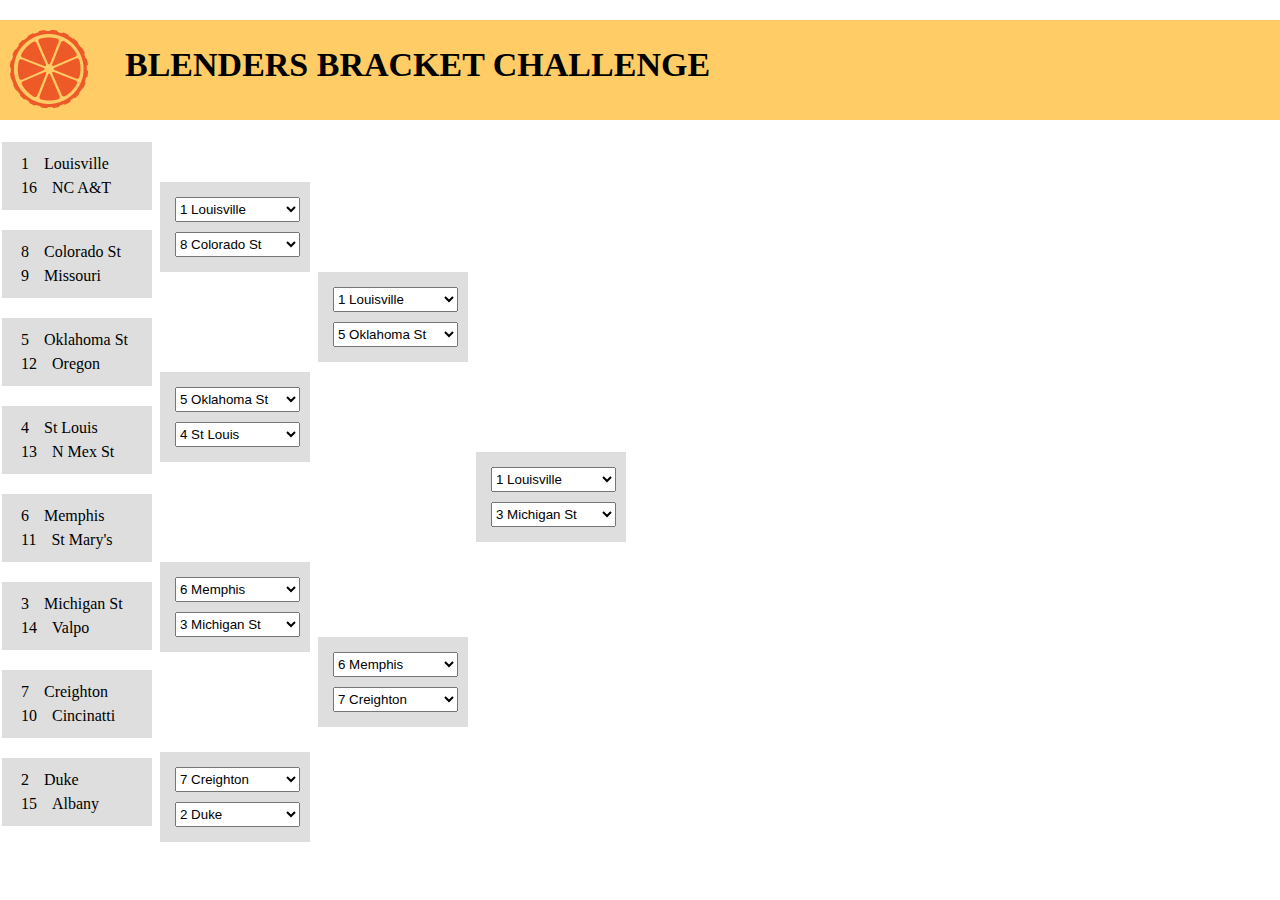
==== index.html @ 4635d2b2 "Initial Commit" ====
<!DOCTYPE html>
<html>
    <head>
        <link type="text/css" rel="stylesheet" href="style.css"/>
	<script src="http://ajax.googleapis.com/ajax/libs/jquery/1.10.2/jquery.min.js"></script>
	<script type="text/javascript" src="application.js"></script>
        <title>Blenders Bracket Challenge</title>
    </head>
    <body>
        <div id="header">
            <a href="http://blenderscolumbia.com"><img src="BlendersOrangeWheel.png"/></a>
            <h1>BLENDERS BRACKET CHALLENGE</h1>
        </div>
        <div id="container">
            <div id="midwest">
                <div class="rdOneLeft">
                    <div class="matchup">
                        <ul class="roundOneLeft">
                            <li><span class="seed">1</span>Louisville</li>
                            <li><span class="seed">16</span>NC A&T</li>
                        </ul>
                    </div>
                    <div class="matchup">
                        <ul class="roundOneLeft">
                            <li><span class="seed">8</span>Colorado St</li>
                            <li><span class="seed">9</span>Missouri</li>
                        </ul>
                    </div>
                    <div class="matchup">
                        <ul class="roundOneLeft">
                            <li><span class="seed">5</span>Oklahoma St</li>
                            <li><span class="seed">12</span>Oregon</li>
                        </ul>
                    </div>
                    <div class="matchup">
                        <ul class="roundOneLeft">
                            <li><span class="seed">4</span>St Louis</li>
                            <li><span class="seed">13</span>N Mex St</li>
                        </ul>
                    </div>
                    <div class="matchup">
                        <ul class="roundOneLeft">
                            <li><span class="seed">6</span>Memphis</li>
                            <li><span class="seed">11</span>St Mary's</li>
                        </ul>
                    </div>
                    <div class="matchup">
                        <ul class="roundOneLeft">
                            <li><span class="seed">3</span>Michigan St</li>
                            <li><span class="seed">14</span>Valpo</li>
                        </ul>
                    </div>
                    <div class="matchup">
                        <ul class="roundOneLeft">
                            <li><span class="seed">7</span>Creighton</li>
                            <li><span class="seed">10</span>Cincinatti</li>
                        </ul>
                    </div>
                    <div class="matchup">
                        <ul class="roundOneLeft">
                            <li><span class="seed">2</span>Duke</li>
                            <li><span class="seed">15</span>Albany</li>
                        </ul>
                    </div>
                </div>
                <div class="rdTwoLeft">
                    <div class="matchup2">
                        <select class="rdTwoSelect">
                            <option value="1 Louisville">1 Louisville</option>
                            <option value="16 NC A&T">16 NC A&T</option>
                        </select>
                        <br />
                        <select class="rdTwoSelect">
                            <option value="8 Colorado St">8 Colorado St</option>
                            <option value="9 Missouri">9 Missouri</option>
                        </select>
                    </div>
                    <div class="matchup2">
                        <select class="rdTwoSelect">
                            <option value="5 Oklahoma St">5 Oklahoma St</option>
                            <option value="12 Oregon">12 Oregon</option>
                        </select>
                        <br />
                        <select class="rdTwoSelect">
                            <option value="4 St Louis">4 St Louis</option>
                            <option value="13 N Mex St">13 N Mex St</option>
                        </select>
                    </div>
                    <div class="matchup2">
                        <select class="rdTwoSelect">
                            <option value="6 Memphis">6 Memphis</option>
                            <option value="11 St Mary's">11 St Mary's</option>
                        </select>
                        <br />
                        <select class="rdTwoSelect">
                            <option value="3 Michigan St">3 Michigan St</option>
                            <option value="14 Valpo">14 Valpo</option>
                        </select>
                    </div>
                    <div class="matchup2">
                        <select class="rdTwoSelect">
                            <option value="7 Creighton">7 Creighton</option>
                            <option value="10 Cincinatti">10 Cincinatti</option>
                        </select>
                        <br />
                        <select class="rdTwoSelect">
                            <option value="2 Duke">2 Duke</option>
                            <option value="15 Albany">15 Albany</option>
                        </select>
                    </div>
                </div>
                <div class="rdThreeLeft">
                    <div class="matchup3">
                        <select class="rdThreeSelect">
                            <option value="1 Louisville">1 Louisville</option>
                            <option value="8 Colorado St">8 Colorado St</option>
                        </select>
                        <br />
                        <select class="rdThreeSelect">
                            <option value="5 Oklahoma St">5 Oklahoma St</option>
                            <option value="4 St Louis">4 St Louis</option>
                        </select>
                    </div>
                    <div class="matchup3">
                        <select class="rdThreeSelect">
                            <option value="6 Memphis">6 Memphis</option>
                            <option value="3 Michigan St">3 Michigan St</option>
                        </select>
                        <br />
                        <select class="rdThreeSelect">
                            <option value="7 Creighton">7 Creighton</option>
                            <option value="2 Duke">2 Duke</option>
                        </select>
                    </div>
                </div>
                <div class="eliteEightLeft">
                    <div class="matchup4">
                        <select class="eliteEightSelect">
                            <option value="1 Louisville">1 Louisville</option>
                            <option value="4 St Louis">4 St Louis</option>
                        </select>
                        <br />
                        <select class="eliteEightSelect">
                            <option value="3 Michigan St">3 Michigan St</option>
                            <option value="2 Duke">2 Duke</option>
                        </select>
                    </div>
                </div>
            </div>
            <div id="east">
                
            </div>
            <div id="west">
                
            </div>
            <div id="south">
                
            </div>
        </div>
    </body>
</html>
---- style.css ----
/*-------------Reset.css--------------*/

/* http://meyerweb.com/eric/tools/css/reset/ 
   v2.0 | 20110126
   License: none (public domain)
*/

html, body, div, span, applet, object, iframe,
h1, h2, h3, h4, h5, h6, p, blockquote, pre,
a, abbr, acronym, address, big, cite, code,
del, dfn, em, img, ins, kbd, q, s, samp,
small, strike, strong, sub, sup, tt, var,
b, u, i, center,
dl, dt, dd, ol, ul, li,
fieldset, form, label, legend,
table, caption, tbody, tfoot, thead, tr, th, td,
article, aside, canvas, details, embed, 
figure, figcaption, footer, header, hgroup, 
menu, nav, output, ruby, section, summary,
time, mark, audio, video {
	margin: 0;
	padding: 0;
	border: 0;
	font-size: 100%;
	font: inherit;
	vertical-align: baseline;
}
/* HTML5 display-role reset for older browsers */
article, aside, details, figcaption, figure, 
footer, header, hgroup, menu, nav, section {
	display: block;
}
body {
	line-height: 1;
}
ol, ul {
	list-style: none;
}
blockquote, q {
	quotes: none;
}
blockquote:before, blockquote:after,
q:before, q:after {
	content: '';
	content: none;
}
table {
	border-collapse: collapse;
	border-spacing: 0;
}

/*------Real CSS------*/

#header {
    width: 100%;
    height: 100px;
    background-color: #fc6;
    vertical-align: middle;
    display: inline-block;
    margin-top: 20px;
}
#header a img {
    padding: 10px;
    float: left;
}
#header h1 {
    padding-top: 8px;
    padding-left: 125px;
    margin-top: 20px;
    font-size: 34px;
    font-weight: bold;
}
#container {
    width: 1500px;
    position: relative;
    margin: 0 auto;
}
#midwest {
    width: 650px;
    display: inline-block;
    vertical-align: top;
}
.rdOneLeft {
    width: 150px;
    height: 716px;
    display: inline-block;
    padding: 2px;
    vertical-align: top;
}
.matchup {
    margin: 20px 0;
    padding: 10px;
    background-color: #dedede;
}
.seed {
    padding: 5px;
    margin-right: 10px;
}
ul.roundOneLeft {
    list-style-type: none;
}
.roundOneLeft li {
    padding: 4px;
}
.rdTwoLeft {
    width: 150px;
    height: 716px;
    padding: 2px;
    display: inline-block;
    vertical-align: top;
}
.rdTwoSelect {
    Margin: 5px;
    width: 125px;
    height: 25px;
}
.matchup2 {
    margin-top: 60px;
    margin-bottom: 100px;
    padding: 10px;
    background-color: #dedede;
}
.rdThreeLeft {
    width: 150px;
    height: 716px;
    padding: 2px;
    display: inline-block;
    vertical-align: top;
}
.matchup3 {
    margin-top: 150px;
    margin-bottom: 275px;
    padding: 10px;
    background-color: #dedede;
}
.rdThreeSelect {
    Margin: 5px;
    width: 125px;
    height: 25px;
}
.eliteEightLeft {
    width: 150px;
    height: 716px;
    padding: 2px;
    display: inline-block;
    vertical-align: top;
}
.matchup4 {
    margin-top: 330px;
    padding: 10px;
    background-color: #dedede;
}
.eliteEightSelect {
    Margin: 5px;
    width: 125px;
    height: 25px;
}
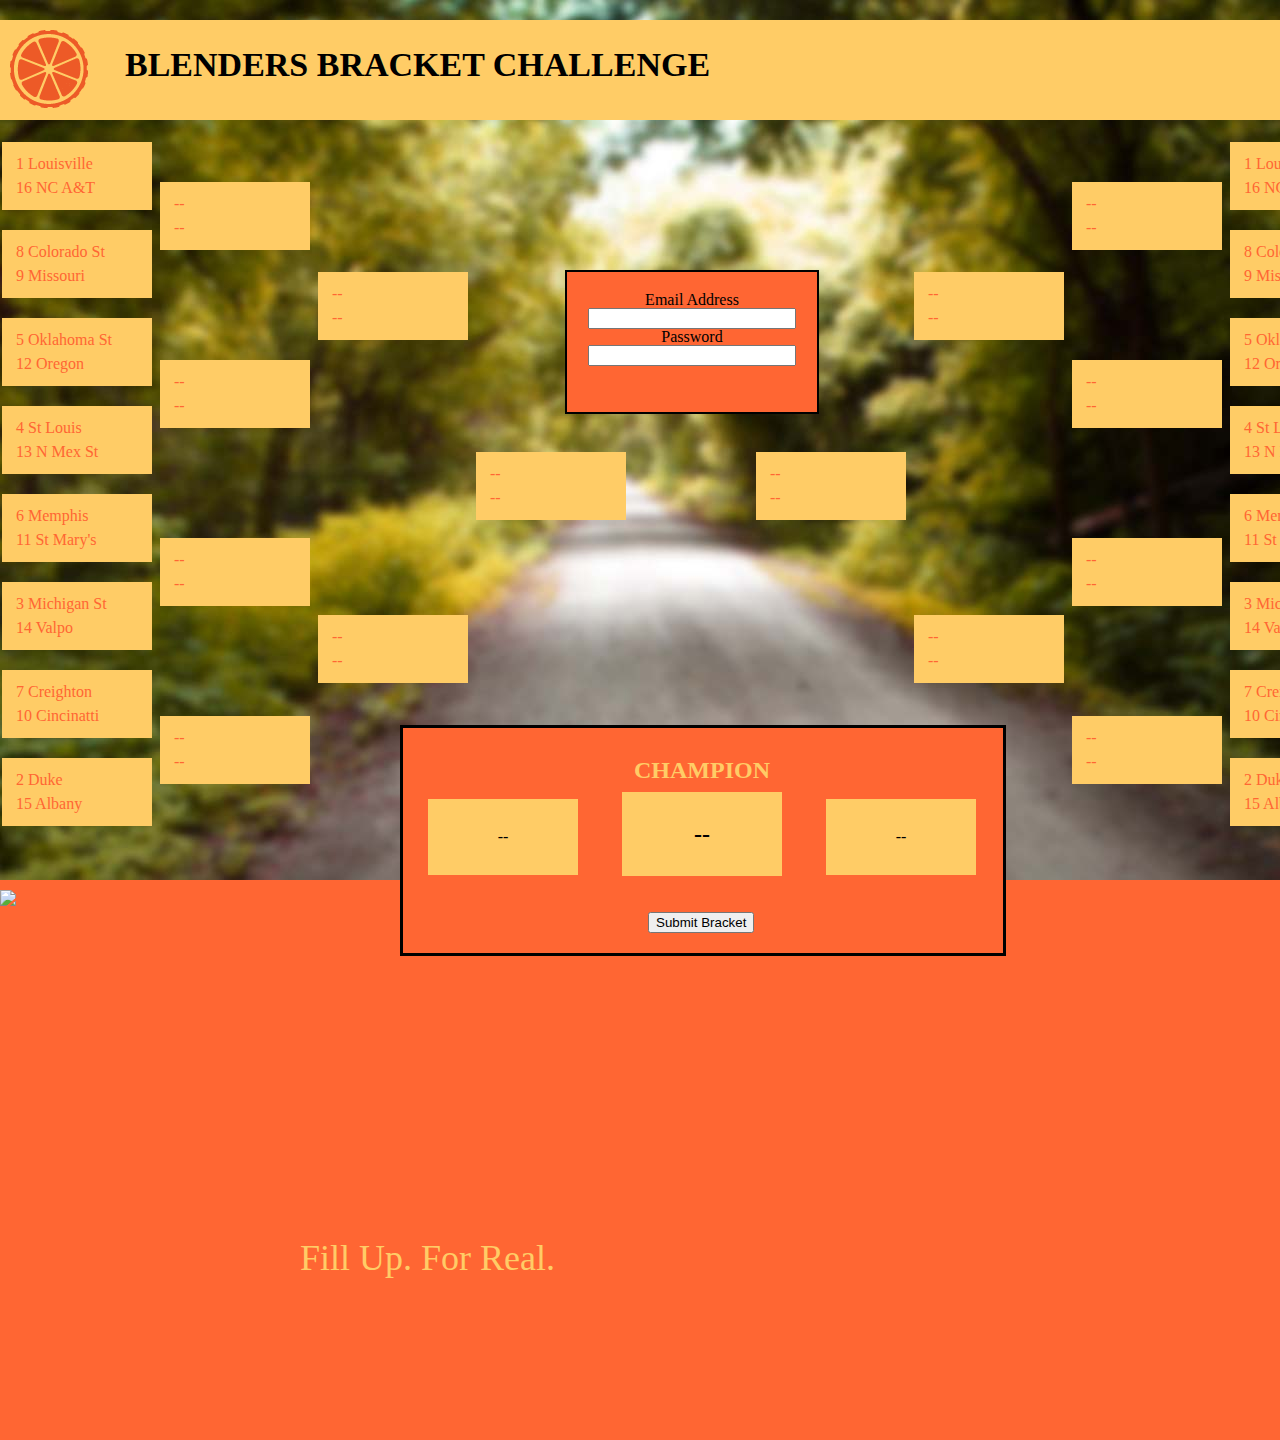
==== commit 121ee734: "User Box and Submit Button" ====
--- a/index.html
+++ b/index.html
@@ -1,161 +1,244 @@
 <!DOCTYPE html>
 <html>
-    <head>
-        <link type="text/css" rel="stylesheet" href="style.css"/>
-	<script src="http://ajax.googleapis.com/ajax/libs/jquery/1.10.2/jquery.min.js"></script>
-	<script type="text/javascript" src="application.js"></script>
-        <title>Blenders Bracket Challenge</title>
-    </head>
-    <body>
-        <div id="header">
-            <a href="http://blenderscolumbia.com"><img src="BlendersOrangeWheel.png"/></a>
-            <h1>BLENDERS BRACKET CHALLENGE</h1>
-        </div>
-        <div id="container">
-            <div id="midwest">
-                <div class="rdOneLeft">
-                    <div class="matchup">
-                        <ul class="roundOneLeft">
-                            <li><span class="seed">1</span>Louisville</li>
-                            <li><span class="seed">16</span>NC A&T</li>
-                        </ul>
-                    </div>
-                    <div class="matchup">
-                        <ul class="roundOneLeft">
-                            <li><span class="seed">8</span>Colorado St</li>
-                            <li><span class="seed">9</span>Missouri</li>
-                        </ul>
-                    </div>
-                    <div class="matchup">
-                        <ul class="roundOneLeft">
-                            <li><span class="seed">5</span>Oklahoma St</li>
-                            <li><span class="seed">12</span>Oregon</li>
-                        </ul>
-                    </div>
-                    <div class="matchup">
-                        <ul class="roundOneLeft">
-                            <li><span class="seed">4</span>St Louis</li>
-                            <li><span class="seed">13</span>N Mex St</li>
-                        </ul>
-                    </div>
-                    <div class="matchup">
-                        <ul class="roundOneLeft">
-                            <li><span class="seed">6</span>Memphis</li>
-                            <li><span class="seed">11</span>St Mary's</li>
-                        </ul>
-                    </div>
-                    <div class="matchup">
-                        <ul class="roundOneLeft">
-                            <li><span class="seed">3</span>Michigan St</li>
-                            <li><span class="seed">14</span>Valpo</li>
-                        </ul>
-                    </div>
-                    <div class="matchup">
-                        <ul class="roundOneLeft">
-                            <li><span class="seed">7</span>Creighton</li>
-                            <li><span class="seed">10</span>Cincinatti</li>
-                        </ul>
-                    </div>
-                    <div class="matchup">
-                        <ul class="roundOneLeft">
-                            <li><span class="seed">2</span>Duke</li>
-                            <li><span class="seed">15</span>Albany</li>
-                        </ul>
-                    </div>
-                </div>
-                <div class="rdTwoLeft">
-                    <div class="matchup2">
-                        <select class="rdTwoSelect">
-                            <option value="1 Louisville">1 Louisville</option>
-                            <option value="16 NC A&T">16 NC A&T</option>
-                        </select>
-                        <br />
-                        <select class="rdTwoSelect">
-                            <option value="8 Colorado St">8 Colorado St</option>
-                            <option value="9 Missouri">9 Missouri</option>
-                        </select>
-                    </div>
-                    <div class="matchup2">
-                        <select class="rdTwoSelect">
-                            <option value="5 Oklahoma St">5 Oklahoma St</option>
-                            <option value="12 Oregon">12 Oregon</option>
-                        </select>
-                        <br />
-                        <select class="rdTwoSelect">
-                            <option value="4 St Louis">4 St Louis</option>
-                            <option value="13 N Mex St">13 N Mex St</option>
-                        </select>
-                    </div>
-                    <div class="matchup2">
-                        <select class="rdTwoSelect">
-                            <option value="6 Memphis">6 Memphis</option>
-                            <option value="11 St Mary's">11 St Mary's</option>
-                        </select>
-                        <br />
-                        <select class="rdTwoSelect">
-                            <option value="3 Michigan St">3 Michigan St</option>
-                            <option value="14 Valpo">14 Valpo</option>
-                        </select>
-                    </div>
-                    <div class="matchup2">
-                        <select class="rdTwoSelect">
-                            <option value="7 Creighton">7 Creighton</option>
-                            <option value="10 Cincinatti">10 Cincinatti</option>
-                        </select>
-                        <br />
-                        <select class="rdTwoSelect">
-                            <option value="2 Duke">2 Duke</option>
-                            <option value="15 Albany">15 Albany</option>
-                        </select>
-                    </div>
-                </div>
-                <div class="rdThreeLeft">
-                    <div class="matchup3">
-                        <select class="rdThreeSelect">
-                            <option value="1 Louisville">1 Louisville</option>
-                            <option value="8 Colorado St">8 Colorado St</option>
-                        </select>
-                        <br />
-                        <select class="rdThreeSelect">
-                            <option value="5 Oklahoma St">5 Oklahoma St</option>
-                            <option value="4 St Louis">4 St Louis</option>
-                        </select>
-                    </div>
-                    <div class="matchup3">
-                        <select class="rdThreeSelect">
-                            <option value="6 Memphis">6 Memphis</option>
-                            <option value="3 Michigan St">3 Michigan St</option>
-                        </select>
-                        <br />
-                        <select class="rdThreeSelect">
-                            <option value="7 Creighton">7 Creighton</option>
-                            <option value="2 Duke">2 Duke</option>
-                        </select>
-                    </div>
-                </div>
-                <div class="eliteEightLeft">
-                    <div class="matchup4">
-                        <select class="eliteEightSelect">
-                            <option value="1 Louisville">1 Louisville</option>
-                            <option value="4 St Louis">4 St Louis</option>
-                        </select>
-                        <br />
-                        <select class="eliteEightSelect">
-                            <option value="3 Michigan St">3 Michigan St</option>
-                            <option value="2 Duke">2 Duke</option>
-                        </select>
-                    </div>
-                </div>
-            </div>
-            <div id="east">
-                
-            </div>
-            <div id="west">
-                
-            </div>
-            <div id="south">
-                
-            </div>
-        </div>
-    </body>
+<head>
+<link type="text/css" rel="stylesheet" href="style.css"/>
+<script src="http://ajax.googleapis.com/ajax/libs/jquery/1.10.2/jquery.min.js"></script>
+<script type="text/javascript" src="application.js"></script>
+<title>Blenders Bracket Challenge</title>
+</head>
+<body>
+<div id="header"> <a href="http://blenderscolumbia.com"><img src="BlendersOrangeWheel.png"/></a>
+  <h1>BLENDERS BRACKET CHALLENGE</h1>
+</div>
+<div id="container">
+  <div id="user">
+    <p>Email Address</p>
+	<input name="email" type="text" class="userdata">
+	<p>Password</p>
+    <input name="password" type="password" class="userdata"></br>
+  </div>
+  <div id="midwest">
+    <div class="round">
+      <div class="matchup">
+        <ul class="contenders">
+          <li id="wseed1">1 Louisville</li>
+          <li id="wseed16">16 NC A&T</li>
+        </ul>
+      </div>
+      <div class="matchup">
+        <ul class="contenders">
+          <li id="wseed8">8 Colorado St</li>
+          <li id="wseed9">9 Missouri</li>
+        </ul>
+      </div>
+      <div class="matchup">
+        <ul class="contenders">
+          <li id="wseed5">5 Oklahoma St</li>
+          <li id="wseed12">12 Oregon</li>
+        </ul>
+      </div>
+      <div class="matchup">
+        <ul class="contenders">
+          <li id="wseed4">4 St Louis</li>
+          <li id="wseed13">13 N Mex St</li>
+        </ul>
+      </div>
+      <div class="matchup">
+        <ul class="contenders">
+          <li id="wseed6">6 Memphis</li>
+          <li id="wseed11">11 St Mary's</li>
+        </ul>
+      </div>
+      <div class="matchup">
+        <ul class="contenders">
+          <li id="wseed3">3 Michigan St</li>
+          <li id="wseed14">14 Valpo</li>
+        </ul>
+      </div>
+      <div class="matchup">
+        <ul class="contenders">
+          <li id="wseed7">7 Creighton</li>
+          <li id="wseed10">10 Cincinatti</li>
+        </ul>
+      </div>
+      <div class="matchup">
+        <ul class="contenders">
+          <li id="wseed2">2 Duke</li>
+          <li id="wseed15">15 Albany</li>
+        </ul>
+      </div>
+    </div>
+    <div class="round">
+      <div class="matchup2">
+        <ul class="contenders">
+          <li id="wWinner1">--</li>
+          <li id="wWinner2">--</li>
+        </ul>
+      </div>
+      <div class="matchup2">
+        <ul class="contenders">
+          <li id="wWinner3">--</li>
+          <li id="wWinner4">--</li>
+        </ul>
+      </div>
+      <div class="matchup2">
+        <ul class="contenders">
+          <li id="wWinner5">--</li>
+          <li id="wWinner6">--</li>
+        </ul>
+      </div>
+      <div class="matchup2">
+        <ul class="contenders">
+          <li id="wWinner7">--</li>
+          <li id="wWinner8">--</li>
+        </ul>
+      </div>
+    </div>
+    <div class="round">
+      <div class="matchup3">
+        <ul class="contenders">
+          <li id="wWinner9">--</li>
+          <li id="wWinner10">--</li>
+        </ul>
+      </div>
+      <div class="matchup3">
+        <ul class="contenders">
+          <li id="wWinner11">--</li>
+          <li id="wWinner12">--</li>
+        </ul>
+      </div>
+    </div>
+    <div class="round">
+      <div class="matchup4">
+        <ul class="contenders">
+          <li id="wWinner13">--</li>
+          <li id="wWinner14">--</li>
+        </ul>
+      </div>
+    </div>
+  </div>
+  <div id="east">
+    <div class="round">
+      <div class="matchup4">
+        <ul class="contenders">
+          <li id="eWinner13">--</li>
+          <li id="eWinner14">--</li>
+        </ul>
+      </div>
+    </div>
+    <div class="round">
+      <div class="matchup3">
+        <ul class="contenders">
+          <li id="eWinner9">--</li>
+          <li id="eWinner10">--</li>
+        </ul>
+      </div>
+      <div class="matchup3">
+        <ul class="contenders">
+          <li id="eWinner11">--</li>
+          <li id="eWinner12">--</li>
+        </ul>
+      </div>
+    </div>
+    <div class="round">
+      <div class="matchup2">
+        <ul class="contenders">
+          <li id="eWinner1">--</li>
+          <li id="eWinner2">--</li>
+        </ul>
+      </div>
+      <div class="matchup2">
+        <ul class="contenders">
+          <li id="eWinner3">--</li>
+          <li id="eWinner4">--</li>
+        </ul>
+      </div>
+      <div class="matchup2">
+        <ul class="contenders">
+          <li id="eWinner5">--</li>
+          <li id="eWinner6">--</li>
+        </ul>
+      </div>
+      <div class="matchup2">
+        <ul class="contenders">
+          <li id="eWinner7">--</li>
+          <li id="eWinner8">--</li>
+        </ul>
+      </div>
+    </div>
+    <div class="round">
+      <div class="matchup">
+        <ul class="contenders">
+          <li id="eseed1">1 Louisville</li>
+          <li id="eseed16">16 NC A&T</li>
+        </ul>
+      </div>
+      <div class="matchup">
+        <ul class="contenders">
+          <li id="eseed8">8 Colorado St</li>
+          <li id="eseed9">9 Missouri</li>
+        </ul>
+      </div>
+      <div class="matchup">
+        <ul class="contenders">
+          <li id="eseed5">5 Oklahoma St</li>
+          <li id="eseed12">12 Oregon</li>
+        </ul>
+      </div>
+      <div class="matchup">
+        <ul class="contenders">
+          <li id="eseed4">4 St Louis</li>
+          <li id="eseed13">13 N Mex St</li>
+        </ul>
+      </div>
+      <div class="matchup">
+        <ul class="contenders">
+          <li id="eseed6">6 Memphis</li>
+          <li id="eseed11">11 St Mary's</li>
+        </ul>
+      </div>
+      <div class="matchup">
+        <ul class="contenders">
+          <li id="eseed3">3 Michigan St</li>
+          <li id="eseed14">14 Valpo</li>
+        </ul>
+      </div>
+      <div class="matchup">
+        <ul class="contenders">
+          <li id="eseed7">7 Creighton</li>
+          <li id="eseed10">10 Cincinatti</li>
+        </ul>
+      </div>
+      <div class="matchup">
+        <ul class="contenders">
+          <li id="eseed2">2 Duke</li>
+          <li id="eseed15">15 Albany</li>
+        </ul>
+      </div>
+    </div>
+  </div>
+  <div id="championship">
+    <div class="matchup5" id="champLeft">
+      <ul class="contenders">
+        <li id="wWinner15">--</li>
+      </ul>
+    </div>
+    <div class="matchup5" id="champion">
+      <h1>CHAMPION</h1>
+      <ul id="champ">
+        <li id="theGOAT">--</li>
+      </ul>
+    </div>
+    <div class="matchup5" id="champRight">
+      <ul class="contenders">
+        <li id="eWinner15">--</li>
+      </ul>
+    </div>
+ 	<button name="submit" type="submit" id="submit">Submit Bracket</button>
+  </div>
+</div>
+<div id="footer"> <a href="http://blenderscolumbia.com/"><img src="smoothiecup.png" id="smoothie"/></a>
+  <h2 id="slogan">Fill Up. For Real.</h2>
+</div>
+</body>
 </html>
--- a/style.css
+++ b/style.css
@@ -51,6 +51,12 @@
 
 /*------Real CSS------*/
 
+body {
+	background-image: url('background.jpg');
+	background-color: #f63;
+	background-repeat: no-repeat;
+	background-size: 100%
+}
 #header {
     width: 100%;
     height: 100px;
@@ -71,16 +77,42 @@
     font-weight: bold;
 }
 #container {
-    width: 1500px;
+    width: 1405px;
     position: relative;
     margin: 0 auto;
 }
+#user {
+	position: absolute;
+	background-color: #f63;
+	width: 210px;
+	height: 100px;
+	padding: 20px;
+	text-align: center;
+	left: 565px;
+	top: 150px;
+	border: 2px solid black;
+}
+#user p {
+
+}
+.userdata {
+	width: 200px;
+}
 #midwest {
     width: 650px;
     display: inline-block;
     vertical-align: top;
-}
-.rdOneLeft {
+	color: #f63;
+	margin-right: 50px;
+}
+#east {
+	width: 650px;
+    display: inline-block;
+    vertical-align: top;
+	color: #f63;
+	margin-left: 50px;
+}
+.round {
     width: 150px;
     height: 716px;
     display: inline-block;
@@ -90,74 +122,106 @@
 .matchup {
     margin: 20px 0;
     padding: 10px;
-    background-color: #dedede;
-}
-.seed {
-    padding: 5px;
-    margin-right: 10px;
-}
-ul.roundOneLeft {
+    background-color: #fc6;
+}
+ul.contenders {
     list-style-type: none;
 }
-.roundOneLeft li {
+.contenders li {
     padding: 4px;
 }
-.rdTwoLeft {
-    width: 150px;
-    height: 716px;
-    padding: 2px;
-    display: inline-block;
-    vertical-align: top;
-}
-.rdTwoSelect {
-    Margin: 5px;
-    width: 125px;
-    height: 25px;
+li {
+	cursor: pointer;
 }
 .matchup2 {
     margin-top: 60px;
-    margin-bottom: 100px;
-    padding: 10px;
-    background-color: #dedede;
-}
-.rdThreeLeft {
-    width: 150px;
-    height: 716px;
-    padding: 2px;
-    display: inline-block;
-    vertical-align: top;
+    margin-bottom: 110px;
+    padding: 10px;
+    background-color: #fc6;
 }
 .matchup3 {
     margin-top: 150px;
     margin-bottom: 275px;
     padding: 10px;
-    background-color: #dedede;
-}
-.rdThreeSelect {
-    Margin: 5px;
-    width: 125px;
-    height: 25px;
-}
-.eliteEightLeft {
-    width: 150px;
-    height: 716px;
-    padding: 2px;
-    display: inline-block;
-    vertical-align: top;
+    background-color: #fc6;
 }
 .matchup4 {
     margin-top: 330px;
     padding: 10px;
-    background-color: #dedede;
-}
-.eliteEightSelect {
-    Margin: 5px;
-    width: 125px;
-    height: 25px;
-}
-
-
-
-
-
-
+    background-color: #fc6;
+}
+
+#championship {
+	width: 600px;
+	height: 225px;
+	background-color: #f63;
+	position: absolute;
+	left: 400px;
+	top: 605px;
+	border: 3px solid black;
+	display: inline-block;
+}
+.matchup5 {
+	padding: 20px;
+	padding-top: 20px;
+	margin: 0;
+	text-align: center;
+}
+.matchup5 h1 {
+	padding: 10px;
+	font-size: 24px;
+	font-weight: bold;
+	color: #fc6;
+}
+.matchup5 li {
+	background-color: #fc6;
+	padding: 30px 10px;
+}
+#champLeft {
+	width: 150px;
+	height: 275px;
+	display: inline-block;
+	margin-left: 5px;
+}
+#champRight {
+	width: 150px;
+	height: 275px;
+	display: inline-block;
+}
+#champion {
+	width: 160px;
+	height: 275px;
+	display: inline-block;
+}
+#champ {
+	list-style-type: none;
+	display: inline-block;
+}
+#theGOAT {
+	width: 140px;
+	font-size: 24px;
+	font-weight: bold;
+}
+#submit {
+	position: absolute;
+	left: 245px;
+	bottom: 20px;
+}
+#footer {
+	background-color: #f63;
+	width: 100%;
+	height: 300px;
+	margin-top: 300px;
+	position: relative;
+}
+#smoothie {
+	position: absolute;
+	margin: -250px 100px auto auto;
+}
+h2#slogan {
+	padding-left: 300px;
+	padding-top: 100px;
+	vertical-align: middle;
+	color: #fc6;
+	font-size: 36px;
+}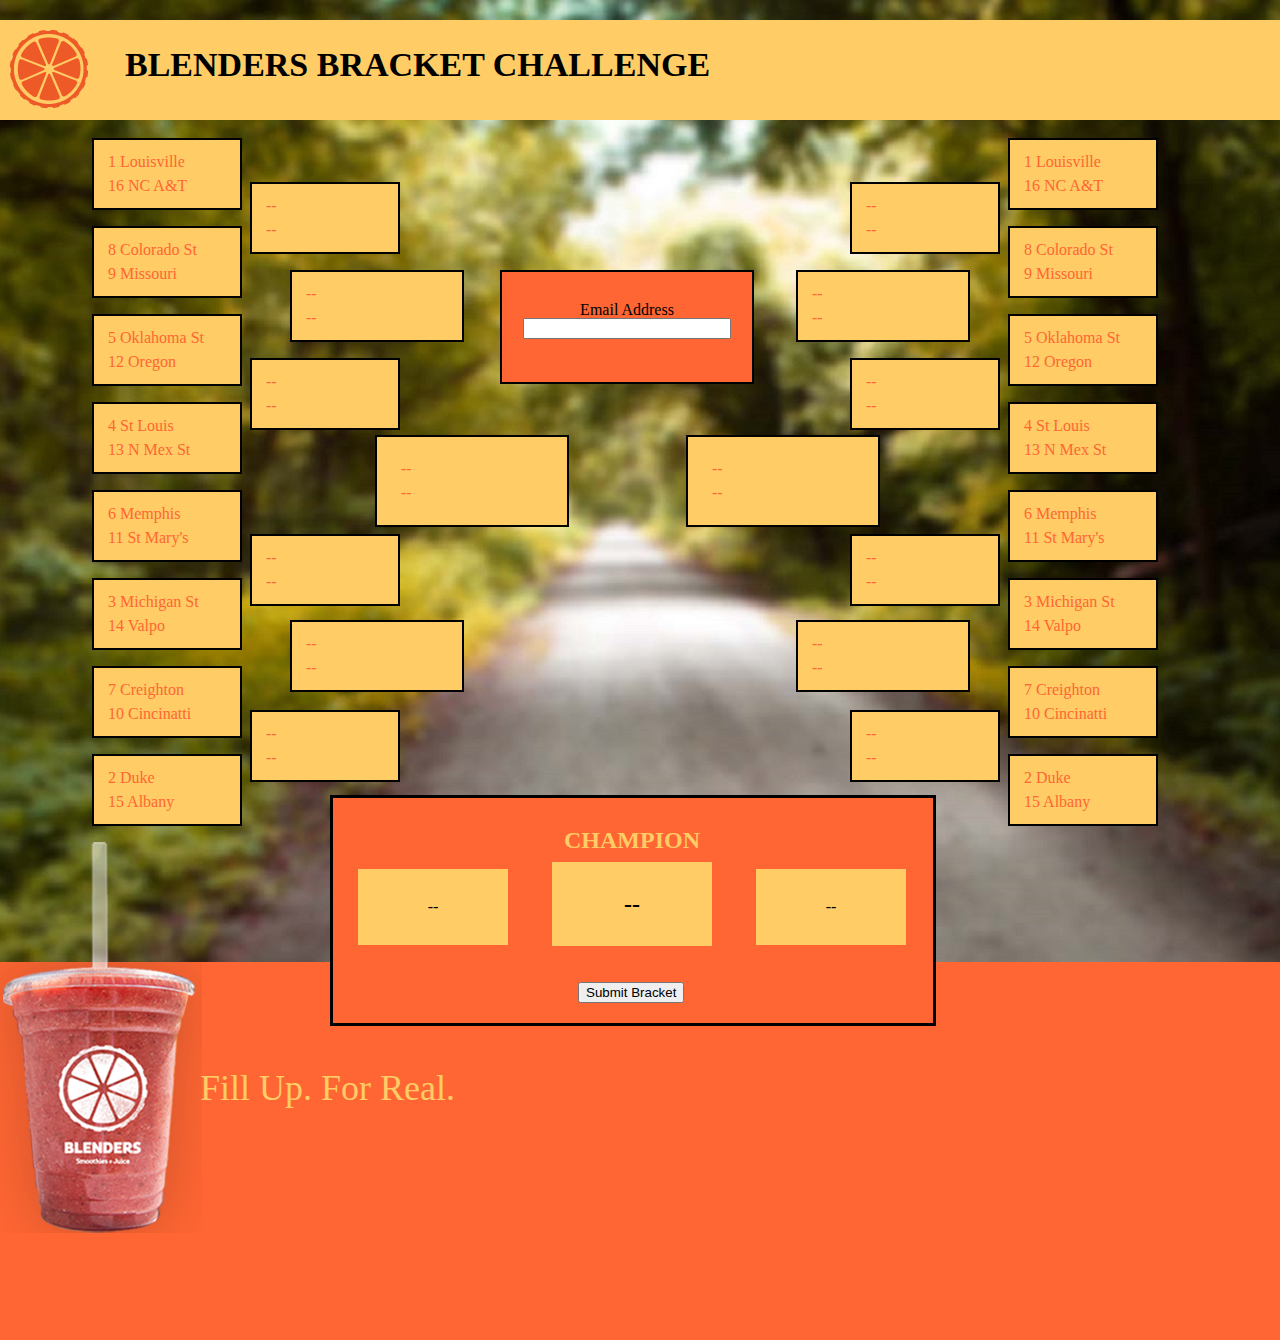
==== commit 5785cd11: "Page Redesign for 1100px" ====
--- a/index.html
+++ b/index.html
@@ -4,20 +4,26 @@
 <link type="text/css" rel="stylesheet" href="style.css"/>
 <script src="http://ajax.googleapis.com/ajax/libs/jquery/1.10.2/jquery.min.js"></script>
 <script type="text/javascript" src="application.js"></script>
+<script src="SpryAssets/SpryValidationTextField.js" type="text/javascript"></script>
 <title>Blenders Bracket Challenge</title>
+<link href="SpryAssets/SpryValidationTextField.css" rel="stylesheet" type="text/css">
 </head>
 <body>
 <div id="header"> <a href="http://blenderscolumbia.com"><img src="BlendersOrangeWheel.png"/></a>
   <h1>BLENDERS BRACKET CHALLENGE</h1>
 </div>
 <div id="container">
+  
+  
   <div id="user">
     <p>Email Address</p>
-	<input name="email" type="text" class="userdata">
-	<p>Password</p>
-    <input name="password" type="password" class="userdata"></br>
-  </div>
-  <div id="midwest">
+    <span id="sprytextfield1">
+    <input name="email" type="text" class="userdata" id="email">
+    <span class="textfieldRequiredMsg">A value is required.</span></span>
+  </div>
+  
+  
+  <div id="west">
     <div class="round">
       <div class="matchup">
         <ul class="contenders">
@@ -68,6 +74,8 @@
         </ul>
       </div>
     </div>
+    
+    
     <div class="round">
       <div class="matchup2">
         <ul class="contenders">
@@ -94,52 +102,66 @@
         </ul>
       </div>
     </div>
-    <div class="round">
-      <div class="matchup3">
+    
+    
+
+      <div class="matchup3" id="sweetSixteen1">
         <ul class="contenders">
           <li id="wWinner9">--</li>
           <li id="wWinner10">--</li>
         </ul>
-      </div>
-      <div class="matchup3">
+	  </div>
+      <div class="matchup3" id="sweetSixteen2">
         <ul class="contenders">
           <li id="wWinner11">--</li>
           <li id="wWinner12">--</li>
         </ul>
       </div>
-    </div>
-    <div class="round">
-      <div class="matchup4">
+
+    
+    
+
+      <div class="matchup4" id="eliteEight1">
         <ul class="contenders">
           <li id="wWinner13">--</li>
           <li id="wWinner14">--</li>
         </ul>
       </div>
-    </div>
-  </div>
+
+    
+    
+  </div>
+  
+  
   <div id="east">
-    <div class="round">
-      <div class="matchup4">
+  
+  
+    <div class="round">
+      <div class="matchup4" id="eliteEight2">
         <ul class="contenders">
           <li id="eWinner13">--</li>
           <li id="eWinner14">--</li>
         </ul>
       </div>
     </div>
-    <div class="round">
-      <div class="matchup3">
+    
+    
+
+      <div class="matchup3" id="sweetSixteen3">
         <ul class="contenders">
           <li id="eWinner9">--</li>
           <li id="eWinner10">--</li>
         </ul>
       </div>
-      <div class="matchup3">
+      <div class="matchup3" id="sweetSixteen4">
         <ul class="contenders">
           <li id="eWinner11">--</li>
           <li id="eWinner12">--</li>
         </ul>
       </div>
-    </div>
+
+    
+    
     <div class="round">
       <div class="matchup2">
         <ul class="contenders">
@@ -166,6 +188,8 @@
         </ul>
       </div>
     </div>
+    
+    
     <div class="round">
       <div class="matchup">
         <ul class="contenders">
@@ -216,7 +240,11 @@
         </ul>
       </div>
     </div>
-  </div>
+    
+    
+  </div>
+  
+  
   <div id="championship">
     <div class="matchup5" id="champLeft">
       <ul class="contenders">
@@ -236,9 +264,16 @@
     </div>
  	<button name="submit" type="submit" id="submit">Submit Bracket</button>
   </div>
+  
+  
 </div>
+
 <div id="footer"> <a href="http://blenderscolumbia.com/"><img src="smoothiecup.png" id="smoothie"/></a>
   <h2 id="slogan">Fill Up. For Real.</h2>
 </div>
+<script type="text/javascript">
+var sprytextfield1 = new Spry.Widget.ValidationTextField("sprytextfield1", "email", {validateOn: ["blur"]});
+</script>
 </body>
-</html>
+
+</html>--- a/style.css
+++ b/style.css
@@ -53,9 +53,9 @@
 
 body {
 	background-image: url('background.jpg');
-	background-color: #f63;
 	background-repeat: no-repeat;
-	background-size: 100%
+	background-position: center top;
+	background-color: #f63;
 }
 #header {
     width: 100%;
@@ -77,7 +77,7 @@
     font-weight: bold;
 }
 #container {
-    width: 1405px;
+    width: 1100px;
     position: relative;
     margin: 0 auto;
 }
@@ -85,10 +85,10 @@
 	position: absolute;
 	background-color: #f63;
 	width: 210px;
-	height: 100px;
-	padding: 20px;
+	height: 80px;
+	padding: 30px 20px 0 20px;
 	text-align: center;
-	left: 565px;
+	left: 410px;
 	top: 150px;
 	border: 2px solid black;
 }
@@ -98,19 +98,18 @@
 .userdata {
 	width: 200px;
 }
-#midwest {
-    width: 650px;
+#west {
+    width: 500px;
     display: inline-block;
     vertical-align: top;
 	color: #f63;
-	margin-right: 50px;
 }
 #east {
-	width: 650px;
+	width: 500px;
     display: inline-block;
     vertical-align: top;
 	color: #f63;
-	margin-left: 50px;
+	float: right;
 }
 .round {
     width: 150px;
@@ -120,9 +119,10 @@
     vertical-align: top;
 }
 .matchup {
-    margin: 20px 0;
-    padding: 10px;
-    background-color: #fc6;
+    margin: 16px 0;
+    padding: 10px;
+    background-color: #fc6;
+	border: 2px solid black;
 }
 ul.contenders {
     list-style-type: none;
@@ -135,29 +135,60 @@
 }
 .matchup2 {
     margin-top: 60px;
-    margin-bottom: 110px;
-    padding: 10px;
-    background-color: #fc6;
+    margin-bottom: 104px;
+    padding: 10px;
+    background-color: #fc6;
+	border: 2px solid black;
 }
 .matchup3 {
-    margin-top: 150px;
-    margin-bottom: 275px;
-    padding: 10px;
-    background-color: #fc6;
+	width: 150px;
+    padding: 10px;
+    background-color: #fc6;
+	border: 2px solid black;
 }
 .matchup4 {
-    margin-top: 330px;
-    padding: 10px;
-    background-color: #fc6;
-}
-
+	width: 150px;
+    padding: 20px;
+    background-color: #fc6;
+	border: 2px solid black;
+}
+#sweetSixteen1 {
+	position: absolute;
+	left: 200px;
+	top: 150px;
+}
+#sweetSixteen2 {
+	position: absolute;
+	left: 200px;
+	top: 500px;
+}
+#sweetSixteen3 {
+	position: absolute;
+	right: 220px;
+	top: 150px;
+}
+#sweetSixteen4 {
+	position: absolute;
+	right: 220px;
+	top: 500px;
+}
+#eliteEight1 {
+	position: absolute;
+	left: 285px;
+	top: 315px;
+}
+#eliteEight2 {
+	position: absolute;
+	right: 310px;
+	top: 315px;
+}
 #championship {
 	width: 600px;
 	height: 225px;
 	background-color: #f63;
 	position: absolute;
-	left: 400px;
-	top: 605px;
+	left: 240px;
+	top: 675px;
 	border: 3px solid black;
 	display: inline-block;
 }
@@ -211,16 +242,17 @@
 	background-color: #f63;
 	width: 100%;
 	height: 300px;
-	margin-top: 300px;
+	margin-top: 200px;
 	position: relative;
 }
 #smoothie {
 	position: absolute;
-	margin: -250px 100px auto auto;
+	left: 0px;
+	top: -200px;
 }
 h2#slogan {
-	padding-left: 300px;
-	padding-top: 100px;
+	padding-left: 200px;
+	padding-top: 30px;
 	vertical-align: middle;
 	color: #fc6;
 	font-size: 36px;
--- a/SpryAssets/SpryValidationTextField.css
+++ b/SpryAssets/SpryValidationTextField.css
@@ -0,0 +1,76 @@
+@charset "UTF-8";
+
+/* SpryValidationTextField.css - version 0.4 - Spry Pre-Release 1.6.1 */
+
+/* Copyright (c) 2006. Adobe Systems Incorporated. All rights reserved. */
+
+
+/* These are the classes applied on the error messages
+ * which prevent them from being displayed by default.
+ */ 
+.textfieldRequiredMsg, 
+.textfieldInvalidFormatMsg, 
+.textfieldMinValueMsg,
+.textfieldMaxValueMsg,
+.textfieldMinCharsMsg,
+.textfieldMaxCharsMsg,
+.textfieldValidMsg {
+	display: none;
+}
+
+/* These selectors change the way messages look when the widget is in one of the error states.
+ * These classes set a default red border and color for the error text.
+ * The state class (e.g. .textfieldRequiredState) is applied on the top-level container for the widget,
+ * and this way only the specific error message can be shown by setting the display property to "inline".
+ */
+.textfieldRequiredState .textfieldRequiredMsg, 
+.textfieldInvalidFormatState .textfieldInvalidFormatMsg, 
+.textfieldMinValueState .textfieldMinValueMsg,
+.textfieldMaxValueState .textfieldMaxValueMsg,
+.textfieldMinCharsState .textfieldMinCharsMsg,
+.textfieldMaxCharsState .textfieldMaxCharsMsg
+{
+	display: inline;
+	color: #CC3333;
+	border: 1px solid #CC3333;
+}
+
+
+
+/* The next three group selectors control the way the core element (INPUT) looks like when the widget is in one of the states: * focus, required / invalid / minValue / maxValue / minChars / maxChars , valid 
+ * There are two selectors for each state, to cover the two main usecases for the widget:
+ * - the widget id is placed on the top level container for the INPUT
+ * - the widget id is placed on the INPUT element itself (there are no error messages)
+ */
+ 
+ /* When the widget is in the valid state the INPUT has a green background applied on it. */
+.textfieldValidState input, input.textfieldValidState {
+	background-color: #B8F5B1;
+}
+
+/* When the widget is in an invalid state the INPUT has a red background applied on it. */
+input.textfieldRequiredState, .textfieldRequiredState input, 
+input.textfieldInvalidFormatState, .textfieldInvalidFormatState input, 
+input.textfieldMinValueState, .textfieldMinValueState input, 
+input.textfieldMaxValueState, .textfieldMaxValueState input, 
+input.textfieldMinCharsState, .textfieldMinCharsState input, 
+input.textfieldMaxCharsState, .textfieldMaxCharsState input {
+	background-color: #FF9F9F;
+}
+
+/* When the widget has received focus, the INPUT has a yellow background applied on it. */
+.textfieldFocusState input, input.textfieldFocusState {
+	background-color: #FFFFCC;
+}
+
+/* This class applies only for a short period of time and changes the way the text in the textbox looks like.
+ * It applies only when the widget has character masking enabled and the user tries to type in an invalid character.
+ */
+.textfieldFlashText input, input.textfieldFlashText {
+	color: red !important;
+}
+
+/* When the widget has the hint message on, the hint text can be styled differently than the user typed text. */
+.textfieldHintState input, input.textfieldHintState {
+	/*color: red !important;*/
+}
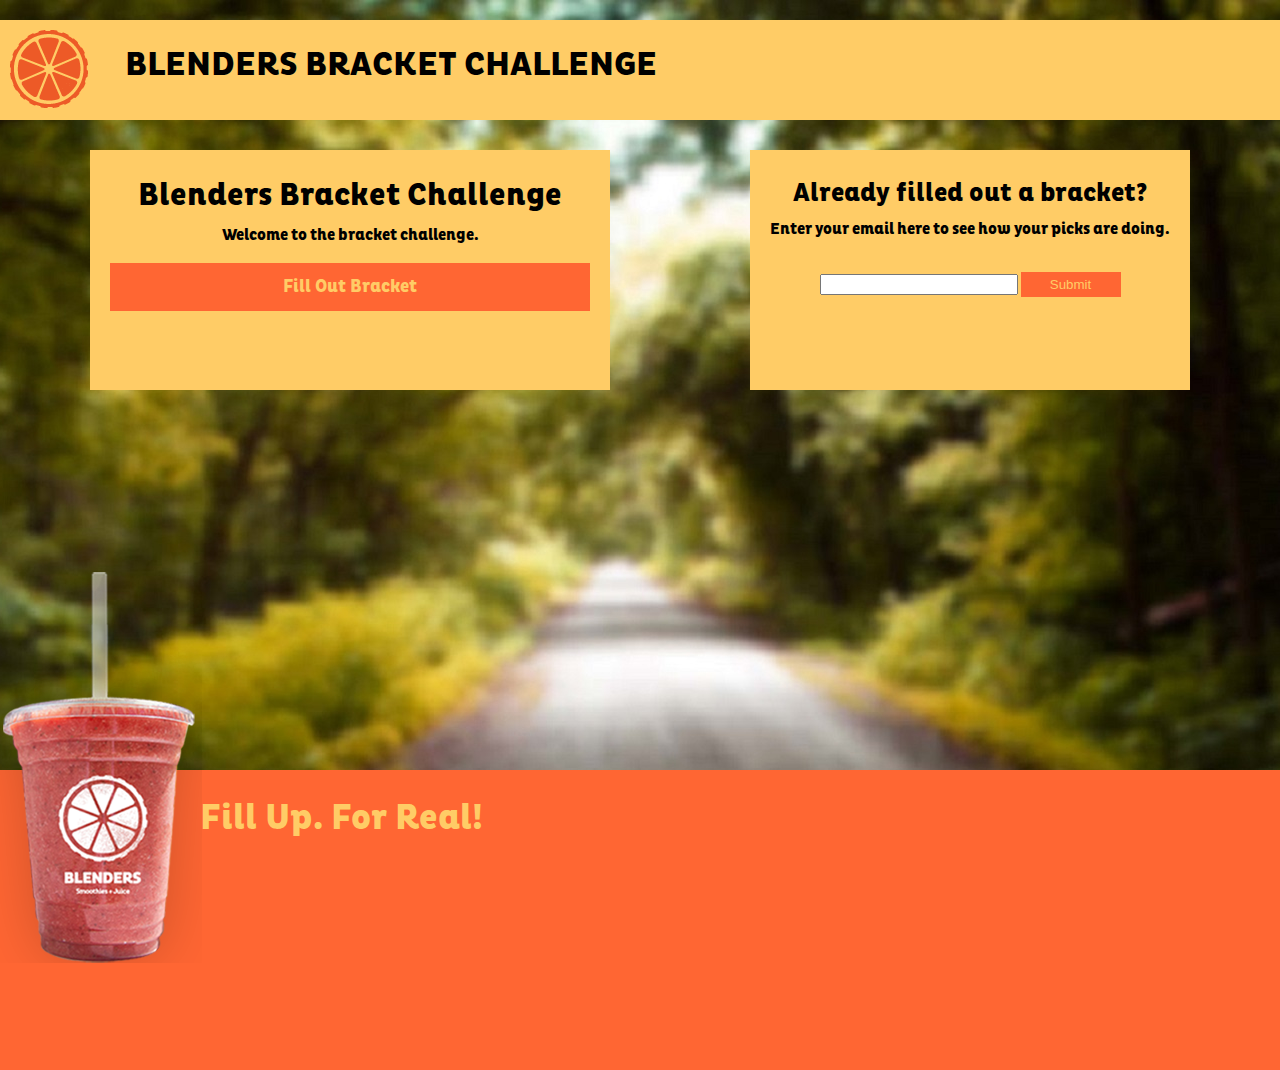
==== commit a7b42eb8: "Splash Page and Font" ====
--- a/index.html
+++ b/index.html
@@ -13,267 +13,31 @@
   <h1>BLENDERS BRACKET CHALLENGE</h1>
 </div>
 <div id="container">
-  
-  
-  <div id="user">
-    <p>Email Address</p>
-    <span id="sprytextfield1">
-    <input name="email" type="text" class="userdata" id="email">
-    <span class="textfieldRequiredMsg">A value is required.</span></span>
-  </div>
-  
-  
-  <div id="west">
-    <div class="round">
-      <div class="matchup">
-        <ul class="contenders">
-          <li id="wseed1">1 Louisville</li>
-          <li id="wseed16">16 NC A&T</li>
-        </ul>
-      </div>
-      <div class="matchup">
-        <ul class="contenders">
-          <li id="wseed8">8 Colorado St</li>
-          <li id="wseed9">9 Missouri</li>
-        </ul>
-      </div>
-      <div class="matchup">
-        <ul class="contenders">
-          <li id="wseed5">5 Oklahoma St</li>
-          <li id="wseed12">12 Oregon</li>
-        </ul>
-      </div>
-      <div class="matchup">
-        <ul class="contenders">
-          <li id="wseed4">4 St Louis</li>
-          <li id="wseed13">13 N Mex St</li>
-        </ul>
-      </div>
-      <div class="matchup">
-        <ul class="contenders">
-          <li id="wseed6">6 Memphis</li>
-          <li id="wseed11">11 St Mary's</li>
-        </ul>
-      </div>
-      <div class="matchup">
-        <ul class="contenders">
-          <li id="wseed3">3 Michigan St</li>
-          <li id="wseed14">14 Valpo</li>
-        </ul>
-      </div>
-      <div class="matchup">
-        <ul class="contenders">
-          <li id="wseed7">7 Creighton</li>
-          <li id="wseed10">10 Cincinatti</li>
-        </ul>
-      </div>
-      <div class="matchup">
-        <ul class="contenders">
-          <li id="wseed2">2 Duke</li>
-          <li id="wseed15">15 Albany</li>
-        </ul>
-      </div>
+	<form id="intro" name="intro" method="post" action="includes/upsert.php">
+	<div id="welcome">
+    	<h1>Blenders Bracket Challenge</h1>
+        <p>Welcome to the bracket challenge.</p>
+        <a href="bracket.html"></a><div class="pg1button" id="challenge">Fill Out Bracket</div></a>
     </div>
-    
-    
-    <div class="round">
-      <div class="matchup2">
-        <ul class="contenders">
-          <li id="wWinner1">--</li>
-          <li id="wWinner2">--</li>
-        </ul>
-      </div>
-      <div class="matchup2">
-        <ul class="contenders">
-          <li id="wWinner3">--</li>
-          <li id="wWinner4">--</li>
-        </ul>
-      </div>
-      <div class="matchup2">
-        <ul class="contenders">
-          <li id="wWinner5">--</li>
-          <li id="wWinner6">--</li>
-        </ul>
-      </div>
-      <div class="matchup2">
-        <ul class="contenders">
-          <li id="wWinner7">--</li>
-          <li id="wWinner8">--</li>
-        </ul>
-      </div>
-    </div>
-    
-    
-
-      <div class="matchup3" id="sweetSixteen1">
-        <ul class="contenders">
-          <li id="wWinner9">--</li>
-          <li id="wWinner10">--</li>
-        </ul>
-	  </div>
-      <div class="matchup3" id="sweetSixteen2">
-        <ul class="contenders">
-          <li id="wWinner11">--</li>
-          <li id="wWinner12">--</li>
-        </ul>
-      </div>
-
-    
-    
-
-      <div class="matchup4" id="eliteEight1">
-        <ul class="contenders">
-          <li id="wWinner13">--</li>
-          <li id="wWinner14">--</li>
-        </ul>
-      </div>
-
-    
-    
-  </div>
-  
-  
-  <div id="east">
-  
-  
-    <div class="round">
-      <div class="matchup4" id="eliteEight2">
-        <ul class="contenders">
-          <li id="eWinner13">--</li>
-          <li id="eWinner14">--</li>
-        </ul>
-      </div>
-    </div>
-    
-    
-
-      <div class="matchup3" id="sweetSixteen3">
-        <ul class="contenders">
-          <li id="eWinner9">--</li>
-          <li id="eWinner10">--</li>
-        </ul>
-      </div>
-      <div class="matchup3" id="sweetSixteen4">
-        <ul class="contenders">
-          <li id="eWinner11">--</li>
-          <li id="eWinner12">--</li>
-        </ul>
-      </div>
-
-    
-    
-    <div class="round">
-      <div class="matchup2">
-        <ul class="contenders">
-          <li id="eWinner1">--</li>
-          <li id="eWinner2">--</li>
-        </ul>
-      </div>
-      <div class="matchup2">
-        <ul class="contenders">
-          <li id="eWinner3">--</li>
-          <li id="eWinner4">--</li>
-        </ul>
-      </div>
-      <div class="matchup2">
-        <ul class="contenders">
-          <li id="eWinner5">--</li>
-          <li id="eWinner6">--</li>
-        </ul>
-      </div>
-      <div class="matchup2">
-        <ul class="contenders">
-          <li id="eWinner7">--</li>
-          <li id="eWinner8">--</li>
-        </ul>
-      </div>
-    </div>
-    
-    
-    <div class="round">
-      <div class="matchup">
-        <ul class="contenders">
-          <li id="eseed1">1 Louisville</li>
-          <li id="eseed16">16 NC A&T</li>
-        </ul>
-      </div>
-      <div class="matchup">
-        <ul class="contenders">
-          <li id="eseed8">8 Colorado St</li>
-          <li id="eseed9">9 Missouri</li>
-        </ul>
-      </div>
-      <div class="matchup">
-        <ul class="contenders">
-          <li id="eseed5">5 Oklahoma St</li>
-          <li id="eseed12">12 Oregon</li>
-        </ul>
-      </div>
-      <div class="matchup">
-        <ul class="contenders">
-          <li id="eseed4">4 St Louis</li>
-          <li id="eseed13">13 N Mex St</li>
-        </ul>
-      </div>
-      <div class="matchup">
-        <ul class="contenders">
-          <li id="eseed6">6 Memphis</li>
-          <li id="eseed11">11 St Mary's</li>
-        </ul>
-      </div>
-      <div class="matchup">
-        <ul class="contenders">
-          <li id="eseed3">3 Michigan St</li>
-          <li id="eseed14">14 Valpo</li>
-        </ul>
-      </div>
-      <div class="matchup">
-        <ul class="contenders">
-          <li id="eseed7">7 Creighton</li>
-          <li id="eseed10">10 Cincinatti</li>
-        </ul>
-      </div>
-      <div class="matchup">
-        <ul class="contenders">
-          <li id="eseed2">2 Duke</li>
-          <li id="eseed15">15 Albany</li>
-        </ul>
-      </div>
-    </div>
-    
-    
-  </div>
-  
-  
-  <div id="championship">
-    <div class="matchup5" id="champLeft">
-      <ul class="contenders">
-        <li id="wWinner15">--</li>
-      </ul>
-    </div>
-    <div class="matchup5" id="champion">
-      <h1>CHAMPION</h1>
-      <ul id="champ">
-        <li id="theGOAT">--</li>
-      </ul>
-    </div>
-    <div class="matchup5" id="champRight">
-      <ul class="contenders">
-        <li id="eWinner15">--</li>
-      </ul>
-    </div>
- 	<button name="submit" type="submit" id="submit">Submit Bracket</button>
-  </div>
-  
-  
+	<div id="review">
+    	<h3>Already filled out a bracket? </h3>
+    	<p>Enter your email here to see how your picks are doing.</p>
+    	<span id="sprytextfield1">
+        	<label for="email"></label>
+        	<input type="text" name="email" id="email">
+    	<span class="textfieldRequiredMsg">A value is required.</span></span>
+    	<input type="button" class="pg1button" id="check" value="Submit" />
+   </div>
+   <div id="hidden"></div>
 </div>
 
-<div id="footer"> <a href="http://blenderscolumbia.com/"><img src="smoothiecup.png" id="smoothie"/></a>
-  <h2 id="slogan">Fill Up. For Real.</h2>
+<div id="footer2"> <a href="http://blenderscolumbia.com/"><img src="smoothiecup.png" id="smoothie"/></a>
+  <h2 id="slogan">Fill Up. For Real!</h2>
 </div>
-<script type="text/javascript">
-var sprytextfield1 = new Spry.Widget.ValidationTextField("sprytextfield1", "email", {validateOn: ["blur"]});
-</script>
+
+
+</form>
+
 </body>
 
 </html>--- a/style.css
+++ b/style.css
@@ -51,11 +51,17 @@
 
 /*------Real CSS------*/
 
+@font-face {
+	font-family: "PlutoCondHeavy";
+	src: url("includes/PlutoCondHeavy.otf");
+}
+
 body {
 	background-image: url('background.jpg');
 	background-repeat: no-repeat;
 	background-position: center top;
 	background-color: #f63;
+	font-family: "PlutoCondHeavy";
 }
 #header {
     width: 100%;
@@ -235,8 +241,13 @@
 }
 #submit {
 	position: absolute;
-	left: 245px;
+	left: 215px;
 	bottom: 20px;
+	background-color: #fc6;
+	color: #f63;
+	border: 2px solid black;
+	font-family: "PlutoCondHeavy";
+	padding: 10px 30px;
 }
 #footer {
 	background-color: #f63;
@@ -256,4 +267,68 @@
 	vertical-align: middle;
 	color: #fc6;
 	font-size: 36px;
+}
+
+
+#welcome {
+	width: 480px;
+	height: 200px;
+	float: left;
+	background-color: #fc6;
+	margin-top: 30px;
+	padding: 20px;
+	text-align: center;
+}
+#review {
+	width: 400px;
+	height: 200px;
+	float: right;
+	background-color: #fc6;
+	margin-top: 30px;
+	padding: 20px;
+	text-align: center;
+}
+#hidden {
+	height: 500px;
+}
+.pg1button {
+	background-color: #f63;
+	color: #fc6;
+	border: none;
+	margin: 20px 0;
+}
+#challenge {
+	cursor: pointer;
+	font-size: 18px;
+	padding: 15px 0;
+}
+#check {
+	width: 100px;
+	height: 25px;
+}
+#welcome h1 {
+	font-size: 32px;
+	margin: 10px 0;
+}
+#welcome p {
+	margin: 15px 5px; 
+}
+
+#review h3 {
+	font-size: 26px;
+	margin: 10px 0;
+}
+#review p {
+	margin: 15px 0;
+}
+#email {
+	width: 190px;
+}
+
+#footer2 {
+	background-color: #f63;
+	width: 100%;
+	height: 300px;
+	position: relative;
+	margin-top: 150px;
 }